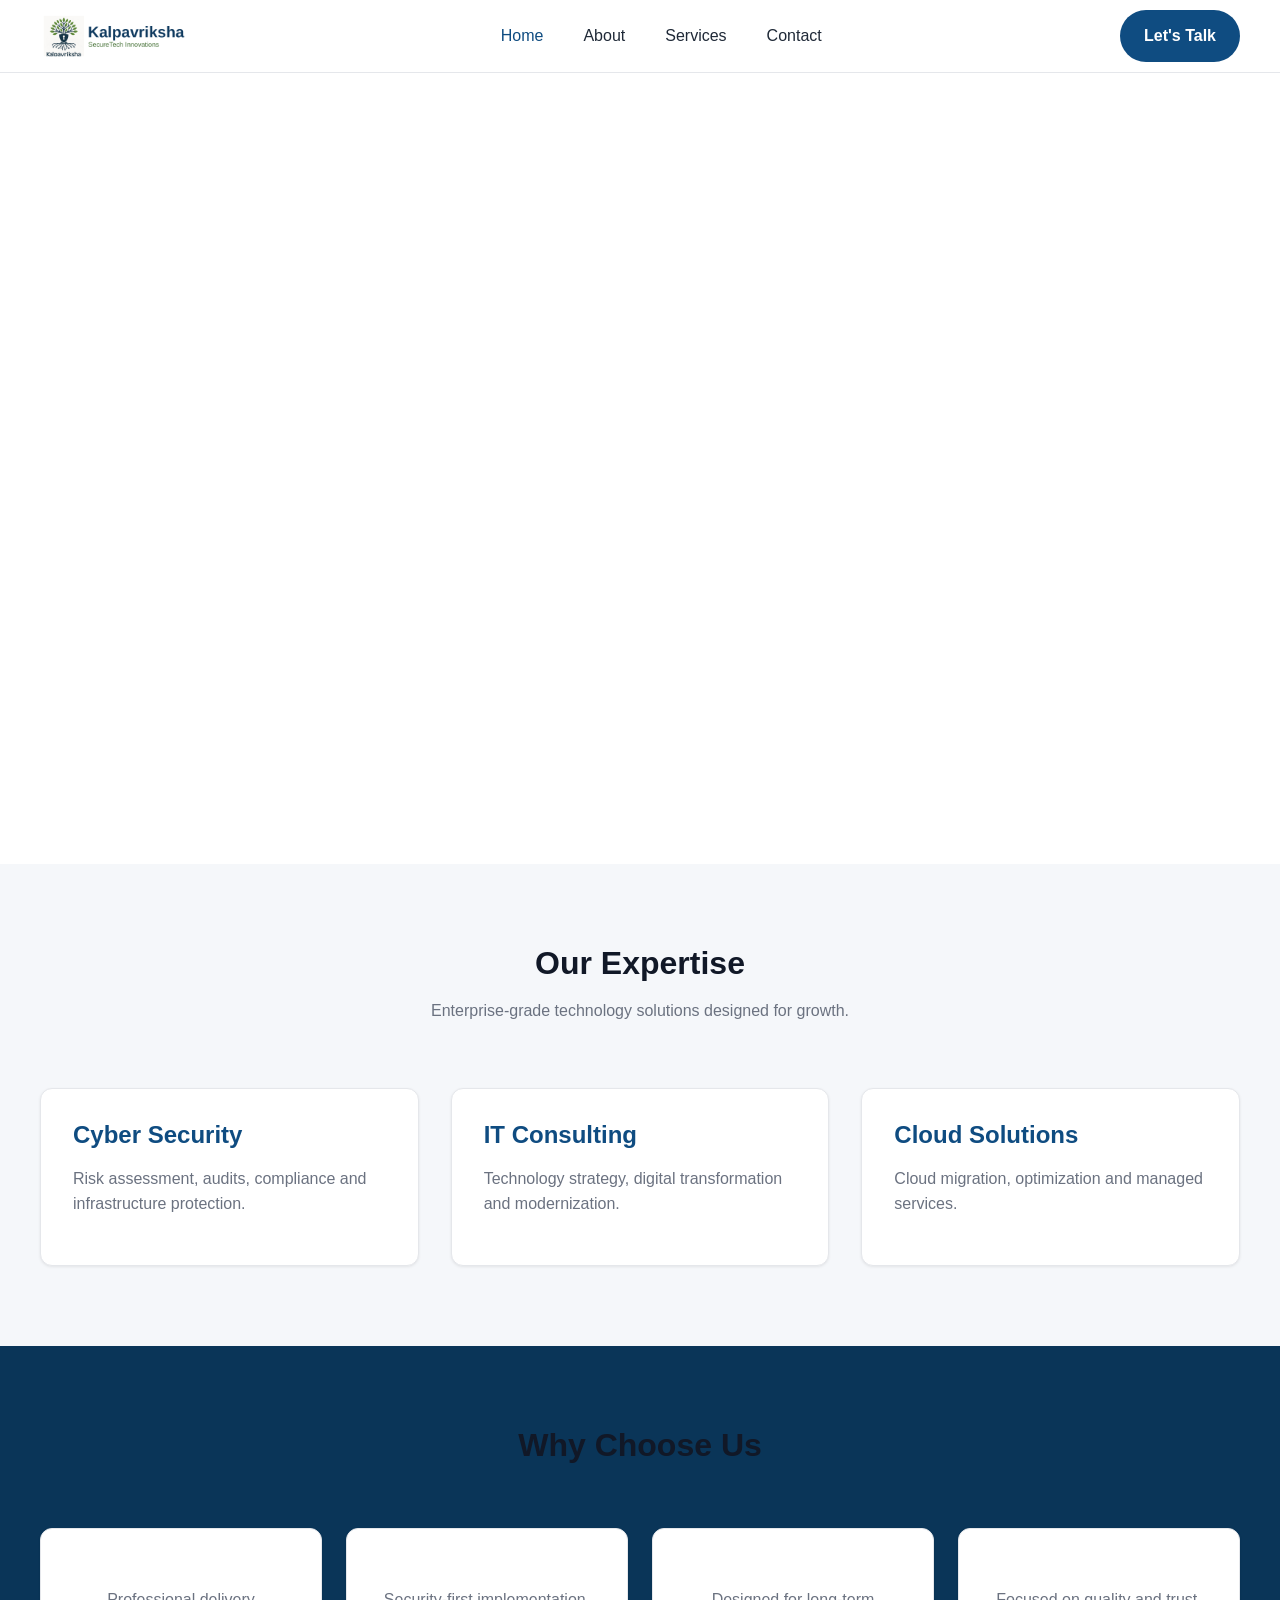
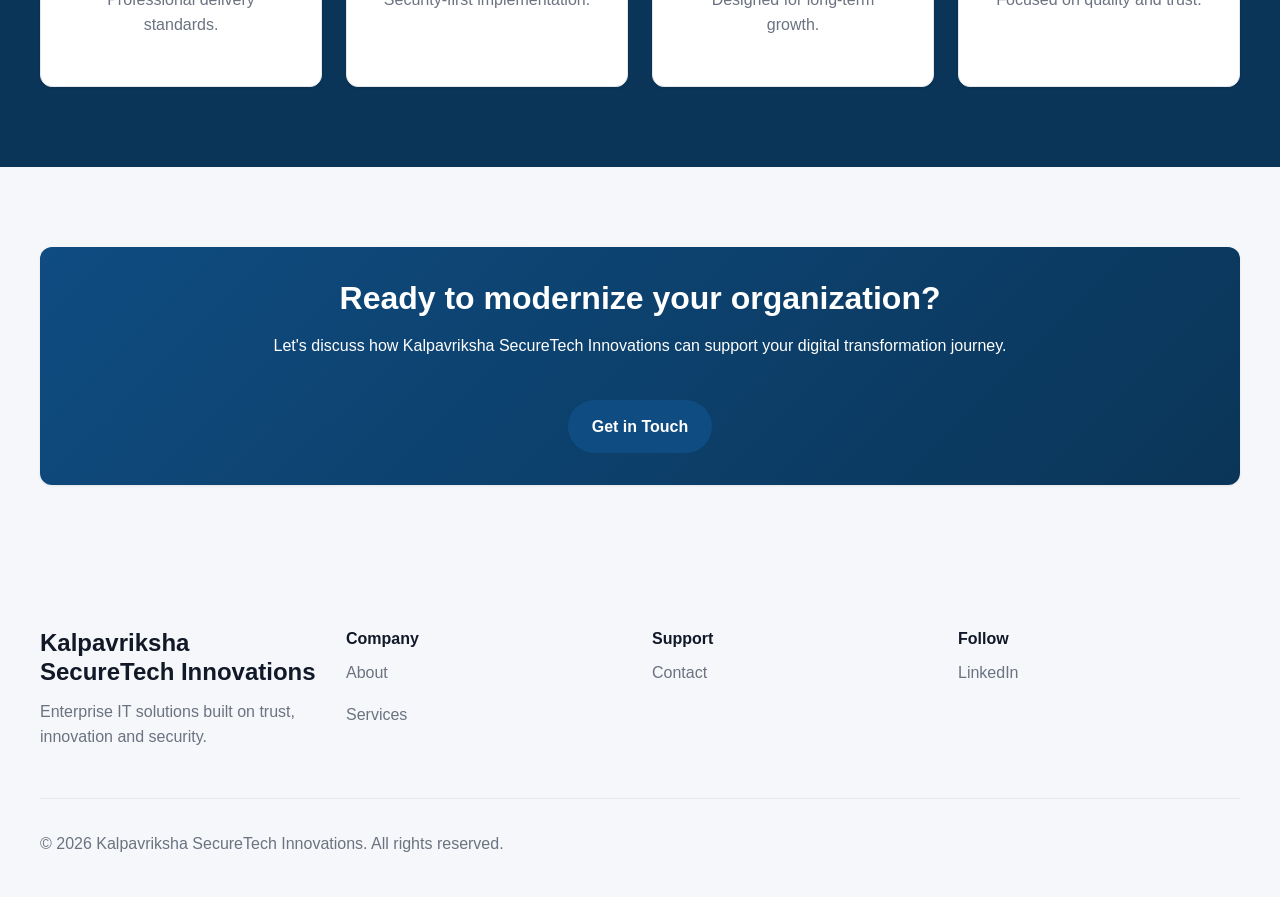
==== index.html @ 4adf40d3 "update site" ====
<!DOCTYPE html>
<html lang="en">
<head>
<meta charset="UTF-8">
<meta name="viewport" content="width=device-width, initial-scale=1.0">
<meta name="description" content="Kalpavriksha SecureTech Innovations - Enterprise IT Services, Cybersecurity, Digital Transformation and Consulting.">
<meta name="author" content="Kalpavriksha SecureTech Innovations">
<title>Kalpavriksha SecureTech Innovations | Enterprise IT Solutions</title>

<script>document.documentElement.classList.add("js");</script>

<link rel="icon" href="assets/favicon.png" type="image/png">
<link rel="icon" href="assets/favicon-192.png" type="image/png" sizes="192x192">
<link rel="apple-touch-icon" href="assets/apple-touch-icon.png">
<link rel="stylesheet" href="css/reset.css">
<link rel="stylesheet" href="css/variables.css">
<link rel="stylesheet" href="css/layout.css">
<link rel="stylesheet" href="css/components.css">
<link rel="stylesheet" href="css/animations.css">
<link rel="stylesheet" href="css/style.css">
</head>

<body>

<header class="site-header">
  <div class="container">
    <nav>
      <a class="logo" href="index.html">
        <img src="assets/logo.png" alt="Kalpavriksha SecureTech Innovations Logo">
      </a>

      <button class="nav-toggle" aria-label="Toggle navigation menu" aria-expanded="false" aria-controls="navLinks">
        <span></span>
        <span></span>
        <span></span>
      </button>

      <div class="nav-links" id="navLinks">
        <a href="index.html" aria-current="page">Home</a>
        <a href="about.html">About</a>
        <a href="services.html">Services</a>
        <a href="contact.html">Contact</a>
      </div>

      <a class="btn" href="contact.html">Let's Talk</a>
    </nav>
  </div>
</header>

<main>

<section class="hero">
<div class="container hero-sequence">
<p class="hero-phrase hero-phrase-1">Rooted in Trust.</p>
<p class="hero-phrase hero-phrase-2">Secured by Design.</p>
<p class="hero-phrase hero-phrase-3">Built to Grow.</p>
<p class="hero-phrase hero-phrase-4">Powered by Innovation.</p>
<img class="hero-logo-reveal" src="assets/logo.png" alt="Kalpavriksha SecureTech Innovations Logo">
</div>
</section>

<section class="section">
<div class="container">

<div class="section-heading">
<h2>Our Expertise</h2>
<p>Enterprise-grade technology solutions designed for growth.</p>
</div>

<div class="grid">

<div class="card col-4 reveal">
<h3>Cyber Security</h3>
<p>Risk assessment, audits, compliance and infrastructure protection.</p>
</div>

<div class="card col-4 reveal">
<h3>IT Consulting</h3>
<p>Technology strategy, digital transformation and modernization.</p>
</div>

<div class="card col-4 reveal">
<h3>Cloud Solutions</h3>
<p>Cloud migration, optimization and managed services.</p>
</div>

</div>

</div>
</section>

<section class="section section-dark">
<div class="container">

<div class="section-heading">
<h2>Why Choose Us</h2>
</div>

<div class="stats">

<div class="stat card reveal">
<strong>Enterprise</strong>
<p>Professional delivery standards.</p>
</div>

<div class="stat card reveal">
<strong>Secure</strong>
<p>Security-first implementation.</p>
</div>

<div class="stat card reveal">
<strong>Scalable</strong>
<p>Designed for long-term growth.</p>
</div>

<div class="stat card reveal">
<strong>Reliable</strong>
<p>Focused on quality and trust.</p>
</div>

</div>

</div>
</section>

<section class="section">
<div class="container">

<div class="cta-box card">
<h2>Ready to modernize your organization?</h2>
<p>Let's discuss how Kalpavriksha SecureTech Innovations can support your digital transformation journey.</p>
<br>
<a class="btn" href="contact.html">Get in Touch</a>
</div>

</div>
</section>

</main>

<footer>
<div class="container footer-grid">

<div>
<h3>Kalpavriksha SecureTech Innovations</h3>
<p>Enterprise IT solutions built on trust, innovation and security.</p>
</div>

<div>
<h4>Company</h4>
<p><a href="about.html">About</a></p>
<p><a href="services.html">Services</a></p>
</div>

<div>
<h4>Support</h4>
<p><a href="contact.html">Contact</a></p>
</div>

<div>
<h4>Follow</h4>
<p>LinkedIn</p>
</div>

</div>

<div class="container">
<hr>
<p>&copy; <span id="year">2026</span> Kalpavriksha SecureTech Innovations. All rights reserved.</p>
</div>
</footer>

<button id="backToTop" class="back-to-top" aria-label="Back to top">&uarr;</button>

<script src="js/main.js"></script>

</body>
</html>
---- css/variables.css ----
/* ==========================================================================
   variables.css
   KV SecureTech Innovations
   Design Tokens
   ========================================================================== */

:root {

  /* Colors */
  --color-primary: #0F4C81;
  --color-primary-dark: #0A3558;
  --color-accent: #D4AF37;

  --color-bg: #FFFFFF;
  --color-bg-alt: #F5F7FA;
  --color-surface: #FFFFFF;

  --color-text: #1F2937;
  --color-text-light: #6B7280;
  --color-heading: #111827;

  --color-border: #E5E7EB;
  --color-success: #16A34A;
  --color-warning: #D97706;
  --color-error: #DC2626;

  /* Typography */
  --font-family-base: "Inter", "Segoe UI", Roboto, Arial, sans-serif;
  --font-family-heading: "Inter", "Segoe UI", Roboto, Arial, sans-serif;

  --font-size-xs: 0.75rem;
  --font-size-sm: 0.875rem;
  --font-size-md: 1rem;
  --font-size-lg: 1.125rem;
  --font-size-xl: 1.5rem;
  --font-size-2xl: 2rem;
  --font-size-3xl: 3rem;

  --font-weight-regular: 400;
  --font-weight-medium: 500;
  --font-weight-semibold: 600;
  --font-weight-bold: 700;

  --line-height: 1.6;
  --line-height-heading: 1.2;

  /* Spacing */
  --space-1: .25rem;
  --space-2: .5rem;
  --space-3: .75rem;
  --space-4: 1rem;
  --space-5: 1.5rem;
  --space-6: 2rem;
  --space-7: 3rem;
  --space-8: 4rem;
  --space-9: 6rem;

  /* Layout */
  --container-width: 1200px;
  --container-padding: 1.5rem;
  --section-padding: 5rem;

  /* Borders */
  --radius-sm: .25rem;
  --radius-md: .5rem;
  --radius-lg: .75rem;
  --radius-xl: 1rem;
  --radius-pill: 999px;

  /* Shadows */
  --shadow-sm: 0 1px 3px rgba(0,0,0,.08);
  --shadow-md: 0 8px 20px rgba(0,0,0,.10);
  --shadow-lg: 0 20px 40px rgba(0,0,0,.12);

  /* Transitions */
  --transition-fast: 150ms ease;
  --transition-normal: 300ms ease;
  --transition-slow: 500ms ease;

  /* Z-index */
  --z-header: 1000;
  --z-dropdown: 1100;
  --z-modal: 2000;
}
---- css/layout.css ----
/* ==========================================================================
   layout.css
   KV SecureTech Innovations
   Layout System
   ========================================================================== */

body{font-family:var(--font-family-base);font-size:var(--font-size-md);line-height:var(--line-height);color:var(--color-text);background:var(--color-bg);}
.container{width:min(100% - (2 * var(--container-padding)), var(--container-width));margin-inline:auto;}
.section{padding-block:var(--section-padding);}
.section-dark{background:var(--color-primary-dark);color:#fff;}
.hero{padding:7rem 0;}
.content{max-width:760px;}
.section-heading{text-align:center;margin-bottom:var(--space-8);}
.grid{display:grid;gap:var(--space-6);grid-template-columns:repeat(12,1fr);}
.col-4{grid-column:span 4;}
.col-6{grid-column:span 6;}
.stats,.footer-grid{display:grid;gap:var(--space-5);}
.stats{grid-template-columns:repeat(4,1fr);}
.footer-grid{grid-template-columns:repeat(auto-fit,minmax(220px,1fr));}
header{position:sticky;top:0;z-index:var(--z-header);background:var(--color-bg);border-bottom:1px solid var(--color-border);}
nav{min-height:72px;display:flex;align-items:center;justify-content:space-between;gap:var(--space-5);}
.nav-links{display:flex;gap:var(--space-5);align-items:center;}
.hero-buttons{display:flex;gap:var(--space-4);flex-wrap:wrap;margin-top:var(--space-6);}
.form-group{display:flex;flex-direction:column;gap:var(--space-2);margin-bottom:var(--space-4);}
@media (max-width:900px){
  .grid{grid-template-columns:1fr;}
  .col-4,.col-6{grid-column:span 1;}
  .stats{grid-template-columns:repeat(2,1fr);}

  nav{flex-wrap:wrap;}

  .logo{order:1;}
  .nav-toggle{display:flex;order:2;}
  nav > .btn{order:3;}

  .nav-links{
    order:4;
    display:none;
    width:100%;
    flex-direction:column;
    align-items:center;
    gap:var(--space-4);
    padding-block:var(--space-5);
  }

  .nav-links.active{display:flex;}
}
@media (max-width:600px){.hero{padding:5rem 0;}.section{padding-block:3.5rem;}.stats{grid-template-columns:1fr;}.hero-buttons{flex-direction:column;}}
---- css/components.css ----
/* ==========================================================================
   components.css
   KV SecureTech Innovations
   Reusable UI Components
   ========================================================================== */

/* Typography */
h1,h2,h3,h4,h5,h6{
    color:var(--color-heading);
    font-family:var(--font-family-heading);
    font-weight:var(--font-weight-bold);
    line-height:var(--line-height-heading);
    margin-bottom:var(--space-4);
}

h1{font-size:var(--font-size-3xl);}
h2{font-size:var(--font-size-2xl);}
h3{font-size:var(--font-size-xl);}

p{
    color:var(--color-text-light);
    margin-bottom:var(--space-4);
}

/* Logo */
.logo img{
    height:48px;
    width:auto;
}

/* Navigation */
.nav-links a{
    padding:.5rem;
    font-weight:var(--font-weight-medium);
    transition:color var(--transition-fast);
}

.nav-links a:hover,
.nav-links a[aria-current="page"],
.nav-links a.active{
    color:var(--color-primary);
}

/* Mobile Nav Toggle */
.nav-toggle{
    display:none;
    flex-direction:column;
    justify-content:center;
    align-items:center;
    gap:5px;
    width:32px;
    height:32px;
    padding:0;
    background:none;
    border:none;
    cursor:pointer;
    flex-shrink:0;
}

.nav-toggle span{
    display:block;
    width:100%;
    height:2px;
    background:var(--color-heading);
    border-radius:var(--radius-pill);
    transition:transform var(--transition-fast), opacity var(--transition-fast);
}

.nav-toggle.active span:nth-child(1){transform:translateY(7px) rotate(45deg);}
.nav-toggle.active span:nth-child(2){opacity:0;}
.nav-toggle.active span:nth-child(3){transform:translateY(-7px) rotate(-45deg);}

/* Back To Top */
.back-to-top{
    position:fixed;
    right:var(--space-5);
    bottom:var(--space-5);
    width:48px;
    height:48px;
    display:flex;
    align-items:center;
    justify-content:center;
    background:var(--color-primary);
    color:#fff;
    border-radius:50%;
    font-size:1.25rem;
    line-height:1;
    box-shadow:var(--shadow-md);
    opacity:0;
    visibility:hidden;
    transform:translateY(12px);
    transition:opacity var(--transition-normal),
               transform var(--transition-normal),
               visibility var(--transition-normal),
               background-color var(--transition-fast);
    z-index:var(--z-header);
}

.back-to-top.show{
    opacity:1;
    visibility:visible;
    transform:translateY(0);
}

.back-to-top:hover{
    background:var(--color-primary-dark);
}

/* Buttons */
.btn,
.btn-outline{
    display:inline-flex;
    align-items:center;
    justify-content:center;
    padding:.85rem 1.5rem;
    border-radius:var(--radius-pill);
    font-weight:var(--font-weight-semibold);
    transition:all var(--transition-normal);
}

.btn{
    background:var(--color-primary);
    color:#fff;
}

.btn:hover{
    background:var(--color-primary-dark);
    transform:translateY(-2px);
}

.btn-outline{
    border:2px solid var(--color-primary);
    color:var(--color-primary);
}

.btn-outline:hover{
    background:var(--color-primary);
    color:#fff;
}

/* Cards */
.card{
    background:var(--color-surface);
    border:1px solid var(--color-border);
    border-radius:var(--radius-lg);
    padding:var(--space-6);
    box-shadow:var(--shadow-sm);
    transition:transform var(--transition-normal),
               box-shadow var(--transition-normal);
}

.card:hover{
    transform:translateY(-4px);
    box-shadow:var(--shadow-md);
}

/* CTA */
.cta-box{
    text-align:center;
}

/* Stats */
.stat{
    text-align:center;
}

/* Forms */
label{
    font-weight:var(--font-weight-medium);
    color:var(--color-heading);
}

input,
textarea,
select{
    width:100%;
    padding:.9rem 1rem;
    border:1px solid var(--color-border);
    border-radius:var(--radius-md);
    background:#fff;
    transition:border-color var(--transition-fast),
               box-shadow var(--transition-fast);
}

input:focus,
textarea:focus,
select:focus{
    border-color:var(--color-primary);
    box-shadow:0 0 0 3px rgba(15,76,129,.15);
    outline:none;
}

textarea{
    min-height:180px;
}

/* Lists */
ul li{
    padding:.35rem 0;
    color:var(--color-text-light);
}

/* Horizontal rule */
hr{
    border:none;
    border-top:1px solid var(--color-border);
    margin:var(--space-6) 0;
}

/* Footer */
footer{
    background:var(--color-bg-alt);
    padding:var(--space-8) 0 var(--space-5);
}

footer h3,
footer h4{
    margin-bottom:var(--space-3);
}

footer a:hover{
    color:var(--color-primary);
}

/* Hero Phrase Sequence */
.hero-sequence{
    display:flex;
    flex-direction:column;
    align-items:center;
    text-align:center;
    gap:var(--space-3);
    padding-block:var(--space-9);
}

.hero-phrase{
    font-family:var(--font-family-heading);
    font-weight:var(--font-weight-bold);
    font-size:var(--font-size-2xl);
    color:var(--color-heading);
    margin:0;
}

.hero-logo-reveal{
    margin-top:var(--space-6);
    height:90px;
    width:auto;
}

/* Responsive */
@media (max-width:600px){

    h1{font-size:2.25rem;}
    h2{font-size:1.75rem;}

    .hero-phrase{
        font-size:1.5rem;
    }

    .hero-logo-reveal{
        height:64px;
    }

    .btn,
    .btn-outline{
        width:100%;
    }

    .card{
        padding:var(--space-5);
    }
}
---- css/animations.css ----
/* ==========================================================================
   animations.css
   KV SecureTech Innovations
   Animations & Motion
   ========================================================================== */

/* Keyframes */
@keyframes fadeIn{
  from{opacity:0;}
  to{opacity:1;}
}

@keyframes fadeUp{
  from{
    opacity:0;
    transform:translateY(24px);
  }
  to{
    opacity:1;
    transform:translateY(0);
  }
}

@keyframes fadeDown{
  from{
    opacity:0;
    transform:translateY(-24px);
  }
  to{
    opacity:1;
    transform:translateY(0);
  }
}

@keyframes slideInLeft{
  from{
    opacity:0;
    transform:translateX(-40px);
  }
  to{
    opacity:1;
    transform:translateX(0);
  }
}

@keyframes slideInRight{
  from{
    opacity:0;
    transform:translateX(40px);
  }
  to{
    opacity:1;
    transform:translateX(0);
  }
}

@keyframes pulse{
  0%,100%{transform:scale(1);}
  50%{transform:scale(1.04);}
}

@keyframes float{
  0%,100%{transform:translateY(0);}
  50%{transform:translateY(-8px);}
}

/* Utility Classes */
.fade-in{animation:fadeIn .8s ease both;}
.fade-up{animation:fadeUp .8s ease both;}
.fade-down{animation:fadeDown .8s ease both;}
.slide-left{animation:slideInLeft .8s ease both;}
.slide-right{animation:slideInRight .8s ease both;}
.pulse{animation:pulse 2.5s ease-in-out infinite;}
.float{animation:float 5s ease-in-out infinite;}

/* Default page transitions */
.section{
  animation:fadeUp .7s ease both;
}

.hero{
  animation:fadeIn .7s ease both;
}

.card{
  transition:
    transform var(--transition-normal),
    box-shadow var(--transition-normal),
    border-color var(--transition-normal);
}

.card:hover{
  transform:translateY(-6px);
}

.nav-links a,
.btn,
.btn-outline,
input,
textarea,
select{
  transition:
    color var(--transition-fast),
    background-color var(--transition-fast),
    border-color var(--transition-fast),
    box-shadow var(--transition-fast),
    transform var(--transition-fast);
}

.logo img:hover{
  animation:pulse .8s ease;
}

/* Scroll Reveal
   Defaults to visible so content isn't hidden if JS fails to load.
   Only animates once the "js" class is present on <html> (set inline
   in <head>) and JS adds "visible" via IntersectionObserver. */
.reveal{
  opacity:1;
}

.js .reveal{
  opacity:0;
  transform:translateY(24px);
  transition:opacity .6s ease, transform .6s ease;
}

.js .reveal.visible{
  opacity:1;
  transform:translateY(0);
}

/* ==========================================================
   Hero Phrase Sequence (Home page)
   12s loop — pure opacity, no movement.
   Schedule: phrase1 0→0.8s | phrase2 1.4→2.2s | phrase3 2.8→3.6s
   phrase4 4.2→5.0s | logo 5.6→6.4s | hold until 9.9s
   | fade out 9.9→10.7s | blank 10.7→12s | loop
========================================================== */

@keyframes heroPhrase1{
  0%{opacity:0;}
  6.67%{opacity:1;}
  82.5%{opacity:1;}
  89.17%{opacity:0;}
  100%{opacity:0;}
}

@keyframes heroPhrase2{
  0%,11.67%{opacity:0;}
  18.33%{opacity:1;}
  82.5%{opacity:1;}
  89.17%{opacity:0;}
  100%{opacity:0;}
}

@keyframes heroPhrase3{
  0%,23.33%{opacity:0;}
  30%{opacity:1;}
  82.5%{opacity:1;}
  89.17%{opacity:0;}
  100%{opacity:0;}
}

@keyframes heroPhrase4{
  0%,35%{opacity:0;}
  41.67%{opacity:1;}
  82.5%{opacity:1;}
  89.17%{opacity:0;}
  100%{opacity:0;}
}

@keyframes heroLogoReveal{
  0%,46.67%{opacity:0;}
  53.33%{opacity:1;}
  82.5%{opacity:1;}
  89.17%{opacity:0;}
  100%{opacity:0;}
}

.hero-phrase,
.hero-logo-reveal{
  opacity:0;
}

.hero-phrase-1{animation:heroPhrase1 12s ease infinite;}
.hero-phrase-2{animation:heroPhrase2 12s ease infinite;}
.hero-phrase-3{animation:heroPhrase3 12s ease infinite;}
.hero-phrase-4{animation:heroPhrase4 12s ease infinite;}
.hero-logo-reveal{animation:heroLogoReveal 12s ease infinite;}

/* Respect reduced motion */
@media (prefers-reduced-motion: reduce){
  *,
  *::before,
  *::after{
    animation:none !important;
    transition:none !important;
  }

  .hero-phrase,
  .hero-logo-reveal{
    opacity:1 !important;
  }
}
---- css/style.css ----
/* ==========================================================================
   style.css
   KV SecureTech Innovations
   Global Theme & Page-specific Styles
   ========================================================================== */

/* Global */
body{
    overflow-x:hidden;
}

main{
    display:block;
}

::selection{
    background:var(--color-primary);
    color:#fff;
}

/* Hero */
.hero{
    background:var(--color-bg);
    color:var(--color-text);
}

.hero h1,
.hero h2,
.hero h3{
    color:var(--color-heading);
}

.hero p{
    color:var(--color-text-light);
    max-width:700px;
}

/* Sticky Header */
.site-header.scrolled{
    box-shadow:var(--shadow-sm);
}

/* Sections */
.section:nth-of-type(even):not(.section-dark){
    background:var(--color-bg-alt);
}

/* Cards */
.service-card{
    height:100%;
}

.card h3{
    color:var(--color-primary);
}

/* CTA */
.cta-box{
    background:linear-gradient(135deg,var(--color-primary),var(--color-primary-dark));
    color:#fff;
    border:none;
}

.cta-box h2,
.cta-box p{
    color:#fff;
}

/* Forms */
form{
    display:flex;
    flex-direction:column;
}

button.btn{
    align-self:flex-start;
}

input::placeholder,
textarea::placeholder{
    color:#9ca3af;
}

/* Footer */
footer{
    color:var(--color-text-light);
}

footer a{
    transition:color var(--transition-fast);
}

footer a:hover{
    color:var(--color-primary);
}

/* Utilities */
.text-center{
    text-align:center;
}

.text-primary{
    color:var(--color-primary);
}

.mt-0{margin-top:0;}
.mt-1{margin-top:var(--space-2);}
.mt-2{margin-top:var(--space-4);}
.mt-3{margin-top:var(--space-6);}

.mb-0{margin-bottom:0;}
.mb-1{margin-bottom:var(--space-2);}
.mb-2{margin-bottom:var(--space-4);}
.mb-3{margin-bottom:var(--space-6);}

/* Responsive */
@media (max-width:900px){

    .hero{
        text-align:center;
    }

    button.btn{
        align-self:stretch;
    }

    .cta-box{
        padding:var(--space-7);
    }
}

@media (max-width:600px){

    .hero{
        padding:4.5rem 0;
    }

    .hero h1{
        font-size:2.25rem;
    }

    .section-heading{
        margin-bottom:var(--space-6);
    }

    .cta-box{
        padding:var(--space-5);
    }
}
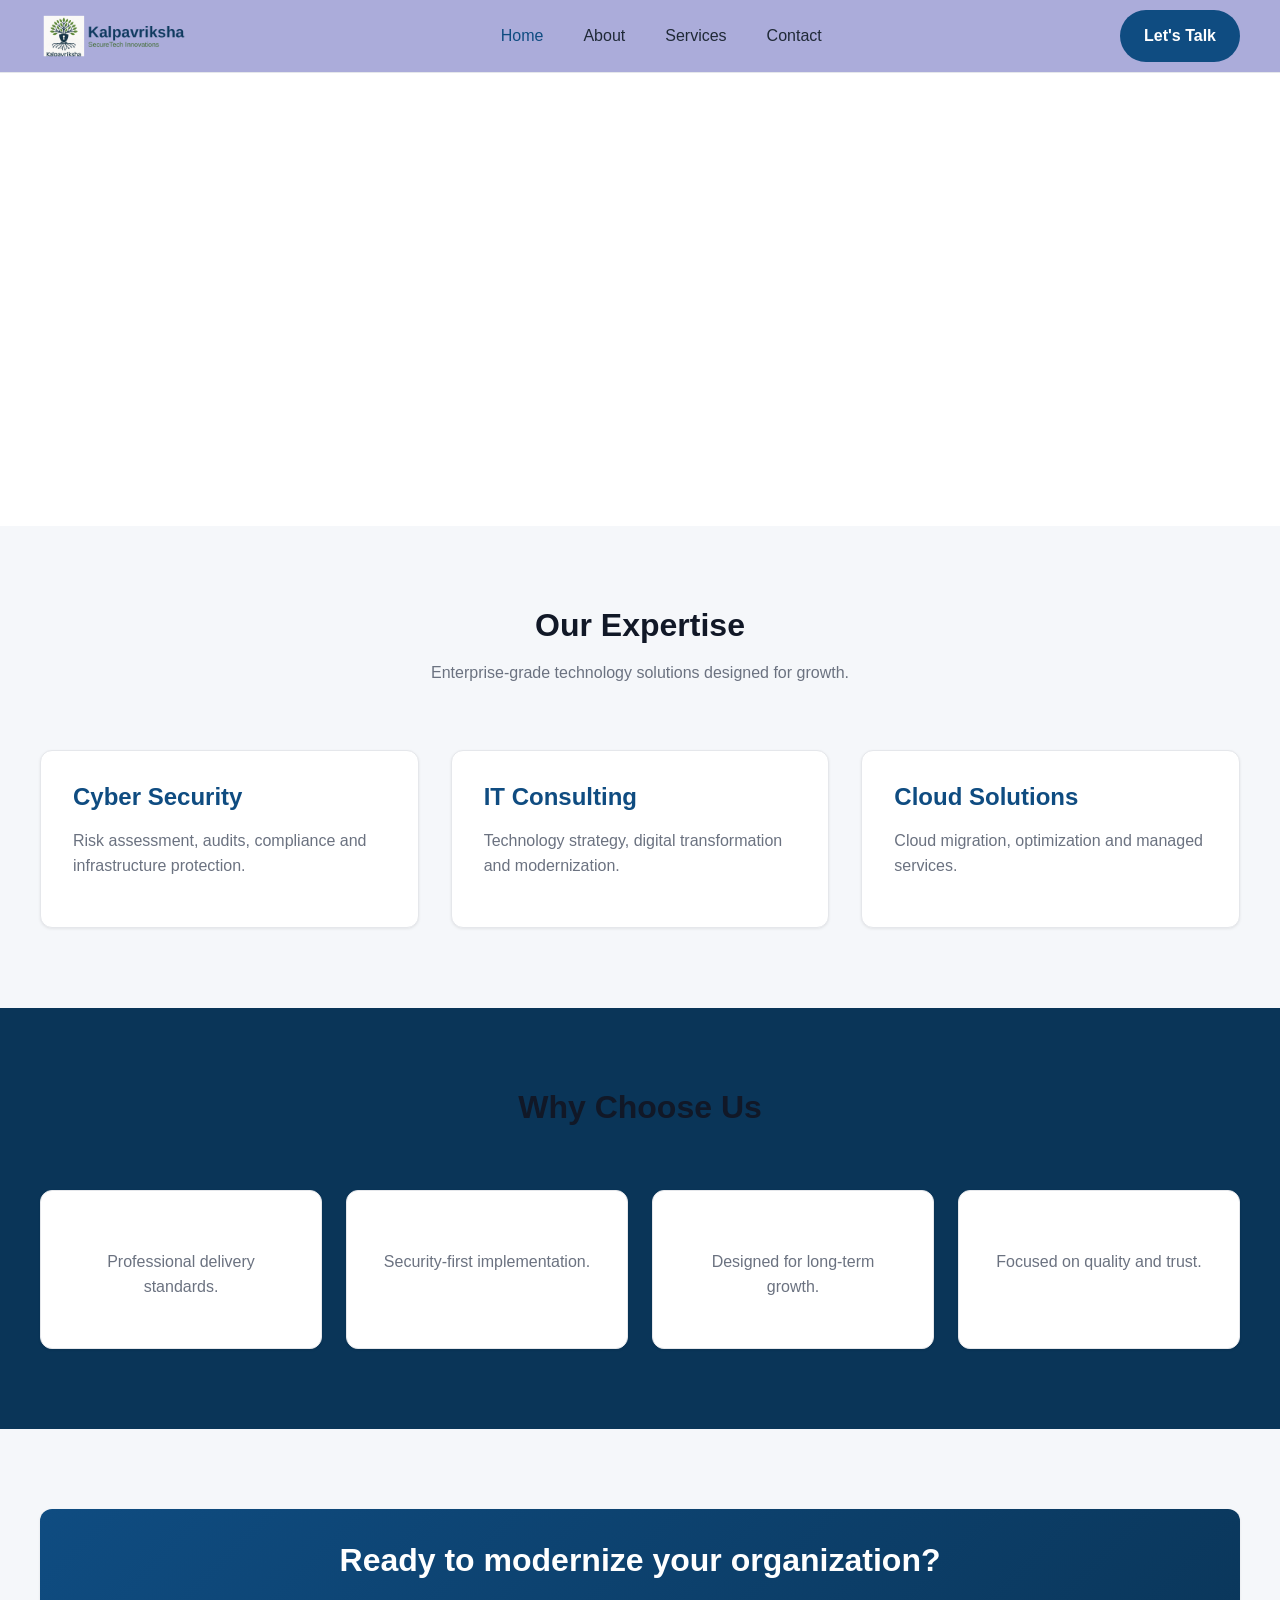
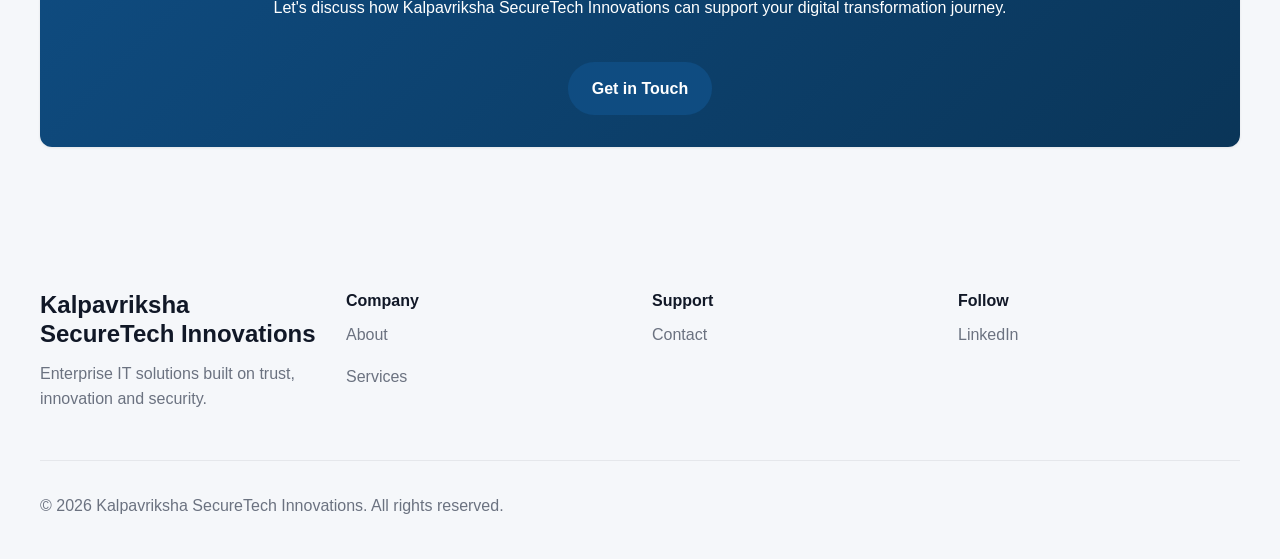
==== commit 166d4c73: "update site" ====
--- a/index.html
+++ b/index.html
@@ -51,10 +51,12 @@
 
 <section class="hero">
 <div class="container hero-sequence">
+<div class="hero-phrases">
 <p class="hero-phrase hero-phrase-1">Rooted in Trust.</p>
 <p class="hero-phrase hero-phrase-2">Secured by Design.</p>
 <p class="hero-phrase hero-phrase-3">Built to Grow.</p>
 <p class="hero-phrase hero-phrase-4">Powered by Innovation.</p>
+</div>
 <img class="hero-logo-reveal" src="assets/logo.png" alt="Kalpavriksha SecureTech Innovations Logo">
 </div>
 </section>
--- a/css/layout.css
+++ b/css/layout.css
@@ -17,7 +17,7 @@
 .stats,.footer-grid{display:grid;gap:var(--space-5);}
 .stats{grid-template-columns:repeat(4,1fr);}
 .footer-grid{grid-template-columns:repeat(auto-fit,minmax(220px,1fr));}
-header{position:sticky;top:0;z-index:var(--z-header);background:var(--color-bg);border-bottom:1px solid var(--color-border);}
+header{position:sticky;top:0;z-index:var(--z-header);background:#abacda;border-bottom:1px solid var(--color-border);}
 nav{min-height:72px;display:flex;align-items:center;justify-content:space-between;gap:var(--space-5);}
 .nav-links{display:flex;gap:var(--space-5);align-items:center;}
 .hero-buttons{display:flex;gap:var(--space-4);flex-wrap:wrap;margin-top:var(--space-6);}
--- a/css/components.css
+++ b/css/components.css
@@ -81,7 +81,7 @@
     align-items:center;
     justify-content:center;
     background:var(--color-primary);
-    color:#fff;
+    color:#b8b4e5;
     border-radius:50%;
     font-size:1.25rem;
     line-height:1;
@@ -225,11 +225,18 @@
 /* Hero Phrase Sequence */
 .hero-sequence{
     display:flex;
+    flex-direction:row;
+    align-items:center;
+    justify-content:center;
+    gap:var(--space-8);
+    flex-wrap:wrap;
+}
+
+.hero-phrases{
+    display:flex;
     flex-direction:column;
-    align-items:center;
-    text-align:center;
-    gap:var(--space-3);
-    padding-block:var(--space-9);
+    gap:var(--space-2);
+    text-align:left;
 }
 
 .hero-phrase{
@@ -241,12 +248,25 @@
 }
 
 .hero-logo-reveal{
-    margin-top:var(--space-6);
-    height:90px;
+    height:120px;
     width:auto;
+    flex-shrink:0;
 }
 
 /* Responsive */
+@media (max-width:700px){
+
+    .hero-sequence{
+        flex-direction:column;
+        text-align:center;
+    }
+
+    .hero-phrases{
+        align-items:center;
+        text-align:center;
+    }
+}
+
 @media (max-width:600px){
 
     h1{font-size:2.25rem;}
@@ -268,4 +288,4 @@
     .card{
         padding:var(--space-5);
     }
-}
+}
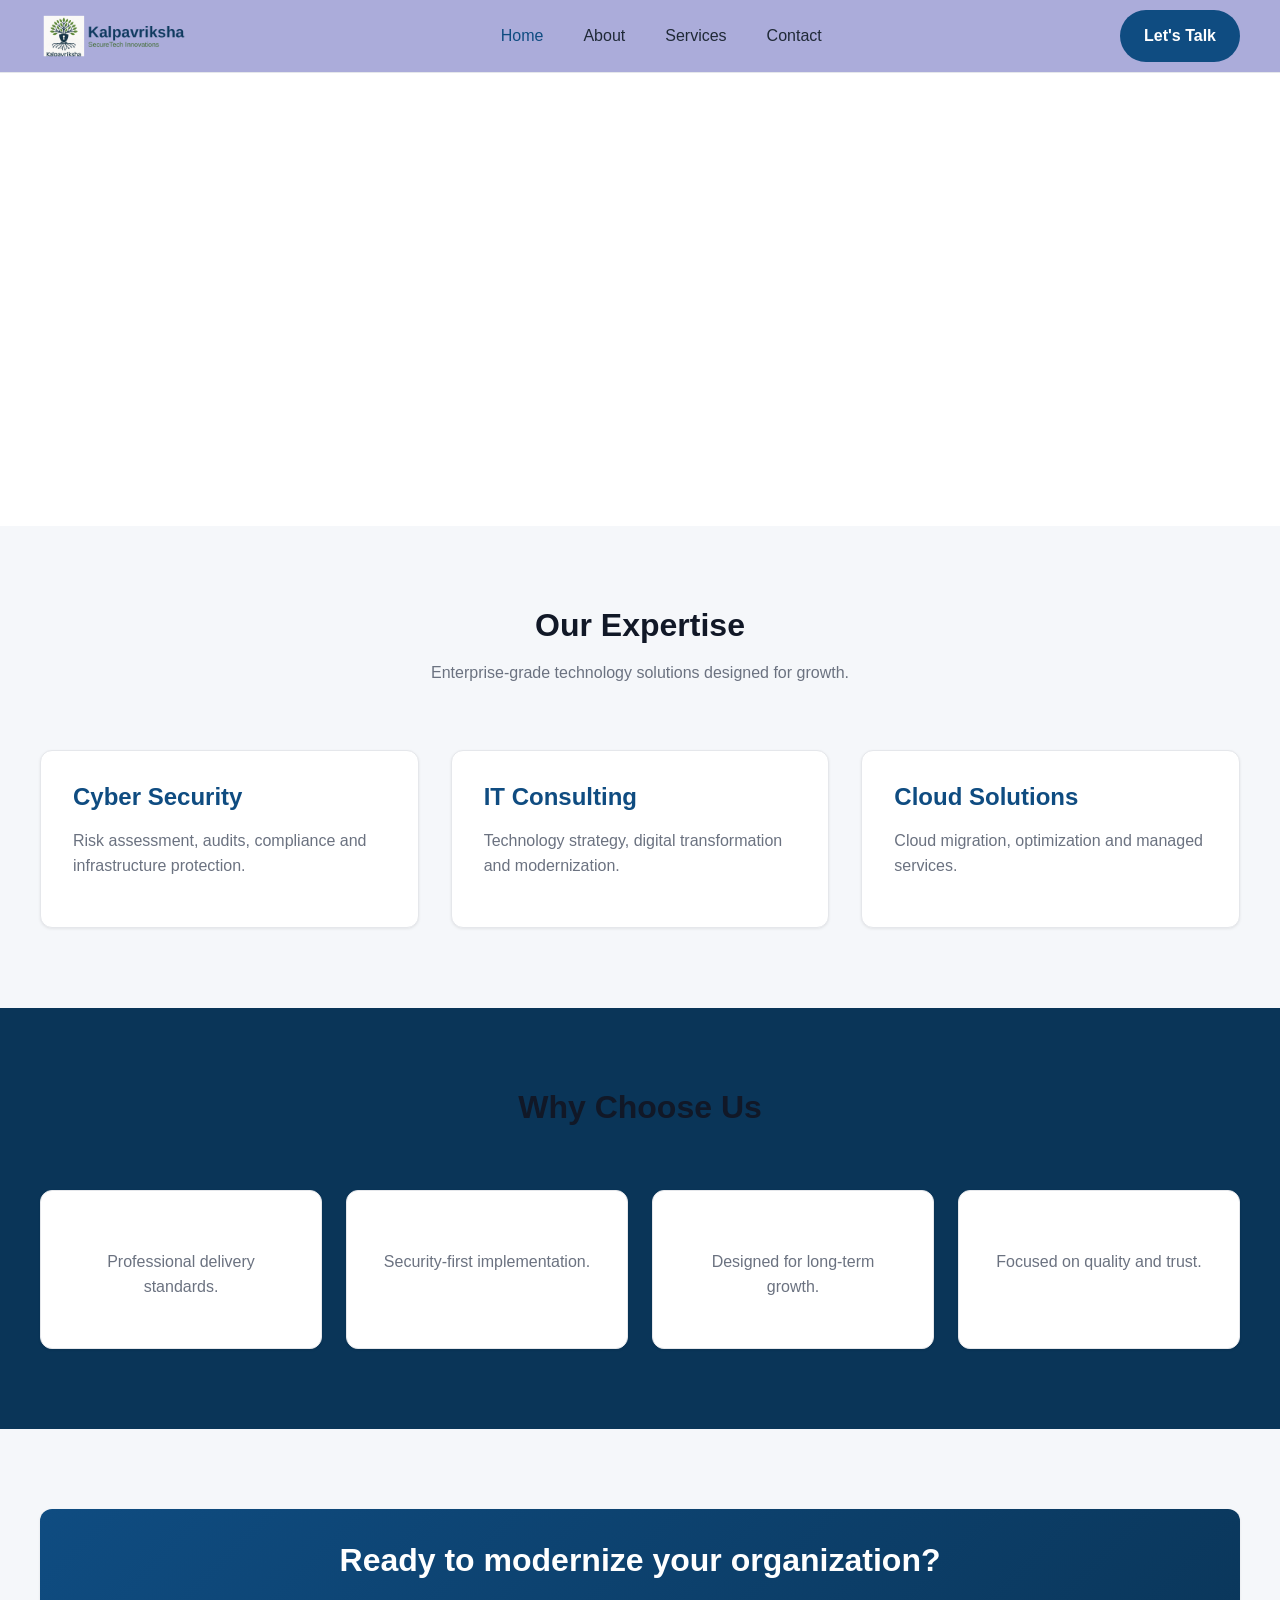
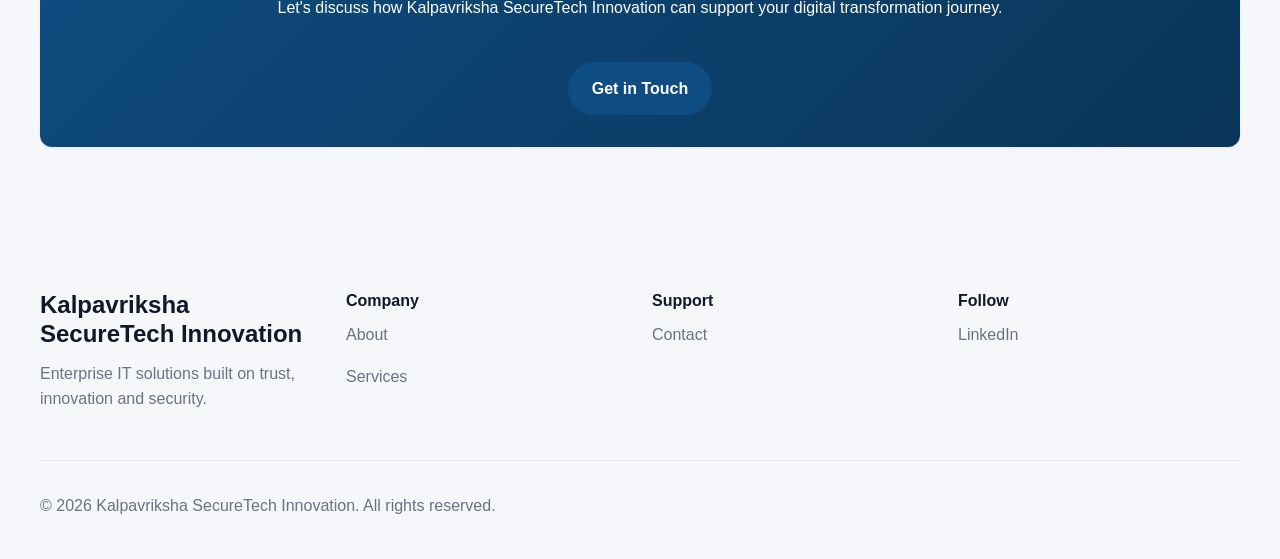
==== commit 6a9f2c4c: "update site" ====
--- a/index.html
+++ b/index.html
@@ -3,9 +3,9 @@
 <head>
 <meta charset="UTF-8">
 <meta name="viewport" content="width=device-width, initial-scale=1.0">
-<meta name="description" content="Kalpavriksha SecureTech Innovations - Enterprise IT Services, Cybersecurity, Digital Transformation and Consulting.">
-<meta name="author" content="Kalpavriksha SecureTech Innovations">
-<title>Kalpavriksha SecureTech Innovations | Enterprise IT Solutions</title>
+<meta name="description" content="Kalpavriksha SecureTech Innovation - Enterprise IT Services, Cybersecurity, Digital Transformation and Consulting.">
+<meta name="author" content="Kalpavriksha SecureTech Innovation">
+<title>Kalpavriksha SecureTech Innovation | Enterprise IT Solutions</title>
 
 <script>document.documentElement.classList.add("js");</script>
 
@@ -130,7 +130,7 @@
 
 <div class="cta-box card">
 <h2>Ready to modernize your organization?</h2>
-<p>Let's discuss how Kalpavriksha SecureTech Innovations can support your digital transformation journey.</p>
+<p>Let's discuss how Kalpavriksha SecureTech Innovation can support your digital transformation journey.</p>
 <br>
 <a class="btn" href="contact.html">Get in Touch</a>
 </div>
@@ -144,7 +144,7 @@
 <div class="container footer-grid">
 
 <div>
-<h3>Kalpavriksha SecureTech Innovations</h3>
+<h3>Kalpavriksha SecureTech Innovation</h3>
 <p>Enterprise IT solutions built on trust, innovation and security.</p>
 </div>
 
@@ -168,7 +168,7 @@
 
 <div class="container">
 <hr>
-<p>&copy; <span id="year">2026</span> Kalpavriksha SecureTech Innovations. All rights reserved.</p>
+<p>&copy; <span id="year">2026</span> Kalpavriksha SecureTech Innovation. All rights reserved.</p>
 </div>
 </footer>
 
--- a/css/variables.css
+++ b/css/variables.css
@@ -1,6 +1,6 @@
 /* ==========================================================================
    variables.css
-   KV SecureTech Innovations
+   KV SecureTech Innovation
    Design Tokens
    ========================================================================== */
 
--- a/css/layout.css
+++ b/css/layout.css
@@ -1,6 +1,6 @@
 /* ==========================================================================
    layout.css
-   KV SecureTech Innovations
+   KV SecureTech Innovation
    Layout System
    ========================================================================== */
 
--- a/css/components.css
+++ b/css/components.css
@@ -1,6 +1,6 @@
 /* ==========================================================================
    components.css
-   KV SecureTech Innovations
+   KV SecureTech Innovation
    Reusable UI Components
    ========================================================================== */
 
@@ -81,7 +81,7 @@
     align-items:center;
     justify-content:center;
     background:var(--color-primary);
-    color:#b8b4e5;
+    color:#ffffff;
     border-radius:50%;
     font-size:1.25rem;
     line-height:1;
--- a/css/animations.css
+++ b/css/animations.css
@@ -1,6 +1,6 @@
 /* ==========================================================================
    animations.css
-   KV SecureTech Innovations
+   KV SecureTech Innovation
    Animations & Motion
    ========================================================================== */
 
--- a/css/style.css
+++ b/css/style.css
@@ -1,6 +1,6 @@
 /* ==========================================================================
    style.css
-   KV SecureTech Innovations
+   KV SecureTech Innovation
    Global Theme & Page-specific Styles
    ========================================================================== */
 
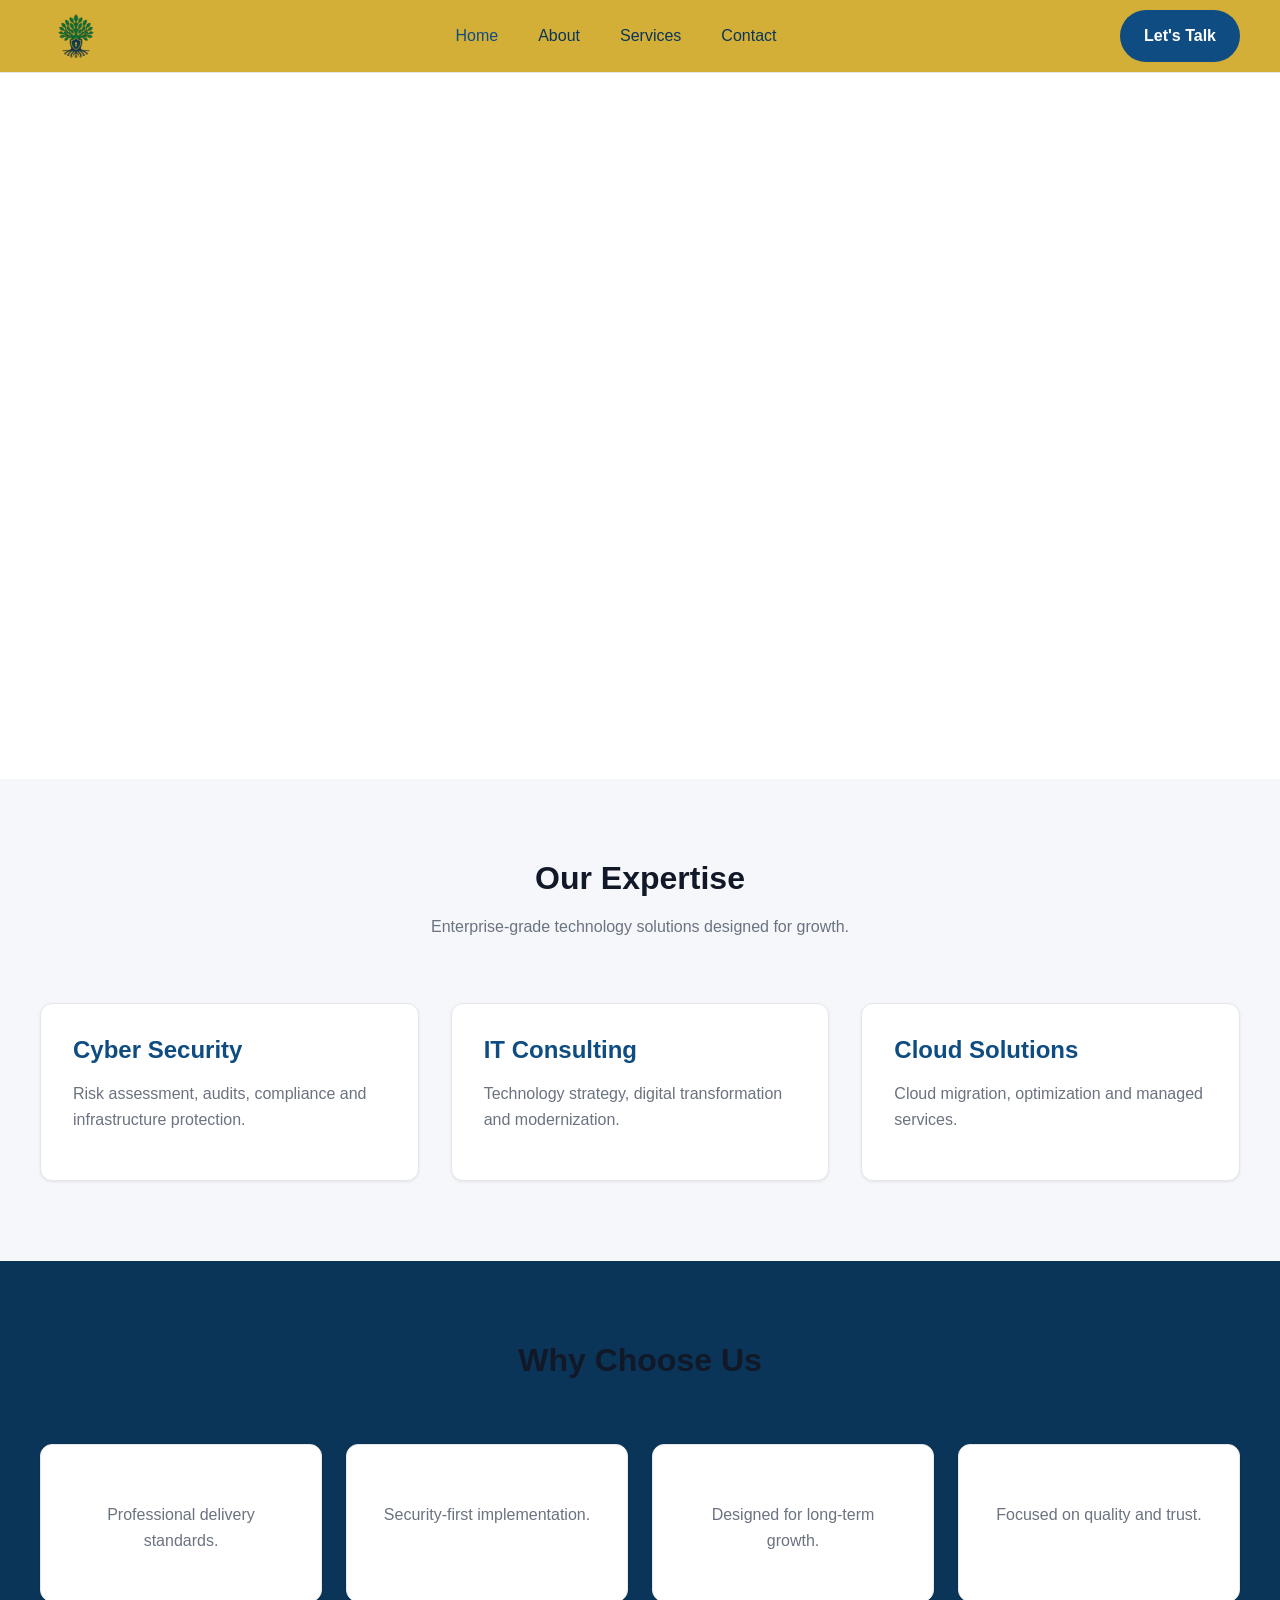
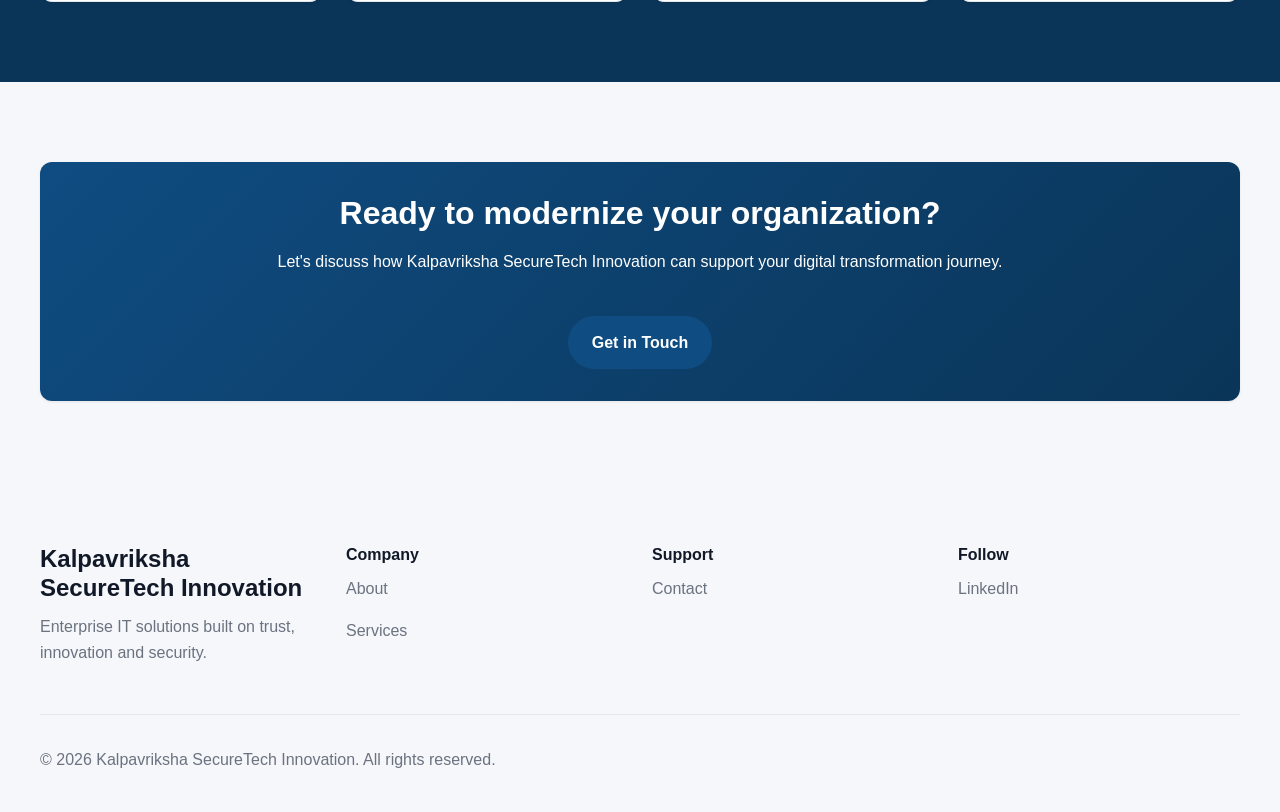
==== commit 63214333: "update site" ====
--- a/index.html
+++ b/index.html
@@ -7,8 +7,18 @@
 <meta name="author" content="Kalpavriksha SecureTech Innovation">
 <title>Kalpavriksha SecureTech Innovation | Enterprise IT Solutions</title>
 
+<link rel="canonical" href="https://www.kvsecuretech.com/">
+<meta name="theme-color" content="#0F4C81">
+
+<meta property="og:type" content="website">
+<meta property="og:title" content="Kalpavriksha SecureTech Innovation | Enterprise IT Solutions">
+<meta property="og:description" content="Kalpavriksha SecureTech Innovation - Enterprise IT Services, Cybersecurity, Digital Transformation and Consulting.">
+<meta property="og:url" content="https://www.kvsecuretech.com/">
+<meta property="og:image" content="https://www.kvsecuretech.com/assets/logo-icon-512.png">
+
 <script>document.documentElement.classList.add("js");</script>
 
+<link rel="manifest" href="manifest.json">
 <link rel="icon" href="assets/favicon.png" type="image/png">
 <link rel="icon" href="assets/favicon-192.png" type="image/png" sizes="192x192">
 <link rel="apple-touch-icon" href="assets/apple-touch-icon.png">
@@ -26,7 +36,7 @@
   <div class="container">
     <nav>
       <a class="logo" href="index.html">
-        <img src="assets/logo.png" alt="Kalpavriksha SecureTech Innovations Logo">
+        <img src="assets/logo.png" alt="Kalpavriksha SecureTech Innovation Logo">
       </a>
 
       <button class="nav-toggle" aria-label="Toggle navigation menu" aria-expanded="false" aria-controls="navLinks">
@@ -57,8 +67,11 @@
 <p class="hero-phrase hero-phrase-3">Built to Grow.</p>
 <p class="hero-phrase hero-phrase-4">Powered by Innovation.</p>
 </div>
-<img class="hero-logo-reveal" src="assets/logo.png" alt="Kalpavriksha SecureTech Innovations Logo">
-</div>
+    <div class="hero-logo-block">
+      <img class="hero-logo-reveal" src="assets/logo.png" alt="Kalpavriksha SecureTech Innovation Logo">
+      <h1 class="hero-final-text">Kalpavriksha SecureTech Innovation</h1>
+    </div>
+  </div>
 </section>
 
 <section class="section">
--- a/css/layout.css
+++ b/css/layout.css
@@ -17,7 +17,7 @@
 .stats,.footer-grid{display:grid;gap:var(--space-5);}
 .stats{grid-template-columns:repeat(4,1fr);}
 .footer-grid{grid-template-columns:repeat(auto-fit,minmax(220px,1fr));}
-header{position:sticky;top:0;z-index:var(--z-header);background:#abacda;border-bottom:1px solid var(--color-border);}
+header{position:sticky;top:0;z-index:var(--z-header);background:var(--color-accent);border-bottom:1px solid var(--color-border);}
 nav{min-height:72px;display:flex;align-items:center;justify-content:space-between;gap:var(--space-5);}
 .nav-links{display:flex;gap:var(--space-5);align-items:center;}
 .hero-buttons{display:flex;gap:var(--space-4);flex-wrap:wrap;margin-top:var(--space-6);}
--- a/css/components.css
+++ b/css/components.css
@@ -32,6 +32,7 @@
 .nav-links a{
     padding:.5rem;
     font-weight:var(--font-weight-medium);
+    color:var(--color-primary-dark);
     transition:color var(--transition-fast);
 }
 
@@ -61,7 +62,7 @@
     display:block;
     width:100%;
     height:2px;
-    background:var(--color-heading);
+    background:var(--color-primary-dark);
     border-radius:var(--radius-pill);
     transition:transform var(--transition-fast), opacity var(--transition-fast);
 }
@@ -247,12 +248,25 @@
     margin:0;
 }
 
+.hero-logo-block{
+    display:flex;
+    flex-direction:column;
+    align-items:center;
+    gap:var(--space-3);
+    text-align:center;
+}
+
 .hero-logo-reveal{
     height:120px;
     width:auto;
     flex-shrink:0;
 }
 
+.hero-logo-block .hero-final-text{
+    color:var(--color-primary);
+    margin-bottom:0;
+}
+
 /* Responsive */
 @media (max-width:700px){
 
--- a/css/animations.css
+++ b/css/animations.css
@@ -134,7 +134,7 @@
    Hero Phrase Sequence (Home page)
    12s loop — pure opacity, no movement.
    Schedule: phrase1 0→0.8s | phrase2 1.4→2.2s | phrase3 2.8→3.6s
-   phrase4 4.2→5.0s | logo 5.6→6.4s | hold until 9.9s
+   phrase4 4.2→5.0s | logo 5.6→6.4s | final text 7.0→7.8s | hold until 9.9s
    | fade out 9.9→10.7s | blank 10.7→12s | loop
 ========================================================== */
 
@@ -178,8 +178,17 @@
   100%{opacity:0;}
 }
 
+@keyframes heroFinalText{
+  0%,58.33%{opacity:0;}
+  65%{opacity:1;}
+  82.5%{opacity:1;}
+  89.17%{opacity:0;}
+  100%{opacity:0;}
+}
+
 .hero-phrase,
-.hero-logo-reveal{
+.hero-logo-reveal,
+.hero-final-text{
   opacity:0;
 }
 
@@ -188,6 +197,7 @@
 .hero-phrase-3{animation:heroPhrase3 12s ease infinite;}
 .hero-phrase-4{animation:heroPhrase4 12s ease infinite;}
 .hero-logo-reveal{animation:heroLogoReveal 12s ease infinite;}
+.hero-final-text{animation:heroFinalText 12s ease infinite;}
 
 /* Respect reduced motion */
 @media (prefers-reduced-motion: reduce){
@@ -199,7 +209,8 @@
   }
 
   .hero-phrase,
-  .hero-logo-reveal{
+  .hero-logo-reveal,
+  .hero-final-text{
     opacity:1 !important;
   }
 }
